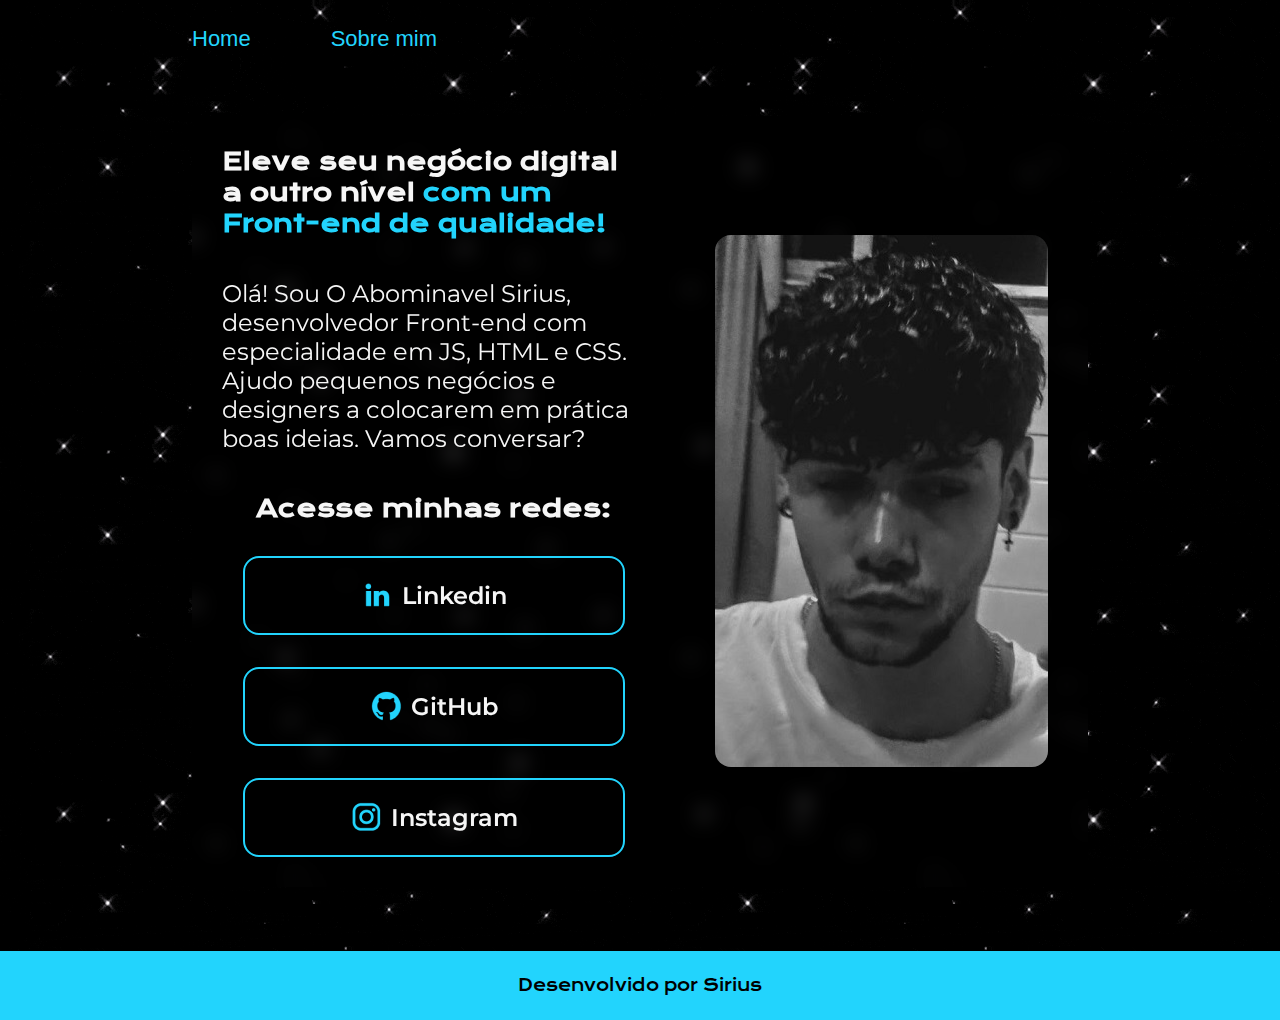
==== about.html @ 1831964c "criando o about e estilizando ainda mais o site" ====
<!DOCTYPE html>
<html lang="pt-br">
    <head>
        <link rel="stylesheet" href="./css/style.css">
        <meta charset="UTF-8">
        <meta http-equiv="X-UA-Compatible" content="IE=edge">
        <meta name="viewport" content="width=device-width, initial-scale=1.0">
        <title>Sobre mim</title>
    </head>

    <body>

        <header class="cabecalho">
            
            <nav class="cabecalho__menu">
                <a class="cabecalho__menu__link" href="./index.html">Home</a>
                <a class="cabecalho__menu__link" href="./about.html">Sobre mim</a>
            </nav>

        </header>

        <main class="apresentacao">
            <section class="apresentacao__conteudo">
                <h1 class="apresentacao__conteudo__titulo">Eleve seu negócio
                    digital a outro nível <strong
                        class="titulo-destaque">com um Front-end de qualidade!
                    </strong></h1>
                <p class="apresentacao__conteudo__texto">Olá! Sou O Abominavel
                    Sirius,
                    desenvolvedor
                    Front-end com especialidade em JS, HTML e
                    CSS. Ajudo pequenos negócios e designers a
                    colocarem em prática boas ideias. Vamos
                    conversar?</p>


                <div class="apresentacao__links">
                    <h2 class="apresentacao__links__subtitulo">Acesse minhas
                        redes:</h2>

                        <a class="apresentacao__links__link"
                        href="https://www.linkedin.com/in/lucas-martins-05a6b8267/s">
                        <img src="./img/linkedin.png" alt="Icone do Github">
                        Linkedin</a>

                        <a class="apresentacao__links__link"
                        href="https://github.com/abominavelsirius">
                        <img src="./img/github.png" alt="Icone do Github">
                        GitHub</a>

                    
                    <a class="apresentacao__links__link"
                        href="https://www.instagram.com/abominavel__sirius/">
                        <img src="./img/instagram.png" alt=""> Instagram</a>

                   
                        
                    

                </div>


            </section>
            <img src="./img/sirius.jpg" alt="Foto de Sirius" class="foto">
        </main>


        <footer class="rodape">
            <p>Desenvolvido por Sirius</p>
        </footer>



    </body>

</html>
---- css/style.css ----
/* DOCUMENTAÇÃO ================================================================= */

@import url('https://fonts.googleapis.com/css2?family=Krona+One&family=Montserrat:wght@400;600&display=swap');

/* font-family: 'Krona One', sans-serif; */

*{
    margin: 0;
    padding: 0;
}

html {

}

body{
    box-sizing: border-box;
    background-color: #000000;
    color: #F6F6F6;
    background: url(./space.gif)
}

/*  CABECALHO ================================================================= */

.cabecalho {
    padding: 2% 0% 0% 15%;
}

.cabecalho__menu {
    display: flex;
    gap: 80px;
}

.cabecalho__menu__link {
    text-decoration: none;
    font-family: sans-serif;
    font-weight: 600px;
    font-size: 22px;
    color: #22D4FD;
    transition: 0.5s;
}

.cabecalho__menu__link:hover {
    color: white;
}



/*  MAIN ================================================================= */





.apresentacao {
    margin: 5% 15%;
    display: flex;
    align-items: center;
    justify-content: space-between;
    border-radius: 16px;
    backdrop-filter: blur(10px);

}


.apresentacao__conteudo {
    width: 615px;
    display: flex;
    flex-direction: column;
    gap: 40px;
    margin: 30px 30px;

}

.apresentacao__conteudo__titulo {
    font-family: 'Krona One', sans-serif;
    font-size: 36px;
    font-size: 24px;
}


.titulo-destaque {
    color: #22D4FD;
}

.apresentacao__conteudo__texto{
    font-size: 24px;
    font-family: 'Montserrat', sans-serif;
}

.apresentacao__links{
    display: flex;
    justify-content: space-between;
    align-items: center;
    flex-direction: column;
    gap: 32px;
}

.apresentacao__links__subtitulo {
    font-family: 'Krona One', sans-serif;
    font-weight: 400px;
}

.apresentacao__links__link{
    display: flex;
    justify-content: center;
    align-items: center;
    gap: 8px;
    width: 378px;
    text-align: center;
    border-radius: 16px;
    font-size: 24px;
    font-weight: 600;
    padding: 21.5px 0;
    text-decoration: none;
    color: #F6F6F6;
    border: 2px solid #22D4FD;
    font-family: 'Montserrat', sans-serif;
    transition: 0.5s;
}

.apresentacao__links__link:hover {
 background-color: #272727;
}

/* FOTO ================================================================= */


.foto {
    margin: 0 40px;

}

img {
    /* width: 400px;
    height: 500px; */
    border-radius: 16px;
    transition:all 4s ease-in-out;
    
}

img:hover {
    box-shadow: 5px 5px 500px 5px #22D4FD;
}

/* ANIMAÇÃO ================================================================= */


.apresentacao {
    animation-name: sombra;
    animation-duration: 10s;
    animation-iteration-count: infinite;
}

@keyframes sombra {
    0% {box-shadow: 5px 5px 30px 5px rgb(47, 0, 255);}
    50% {box-shadow: 5px 5px 30px 5px #22D4FD; }
    100% {box-shadow: 5px 5px 30px 5px rgb(0, 60, 255);}
}


/* RODAPE ================================================================= */


.rodape {
    font-family: 'Krona One', sans-serif; 
    background: #22D4FD;
    color: black;
    text-align: center;
    padding: 24px;
    font-size: 16px;
    font-weight: 400px;
}














/*  ================================================================= */
/*  ================================================================= */
/*  ================================================================= */
/*  ================================================================= */
/*  ================================================================= */

/* como era antes o botão */


/* .apresentacao__links__link{
    background-color: #22D4FD;
    width: 280px;
    text-align: center;
    border-radius: 16px;
    font-size: 24px;
    font-weight: 600;
    padding: 21.5px 0;
    text-decoration: none;
    color: #000000;
    font-family: 'Montserrat', sans-serif;
    transition: 0.5s;
} */
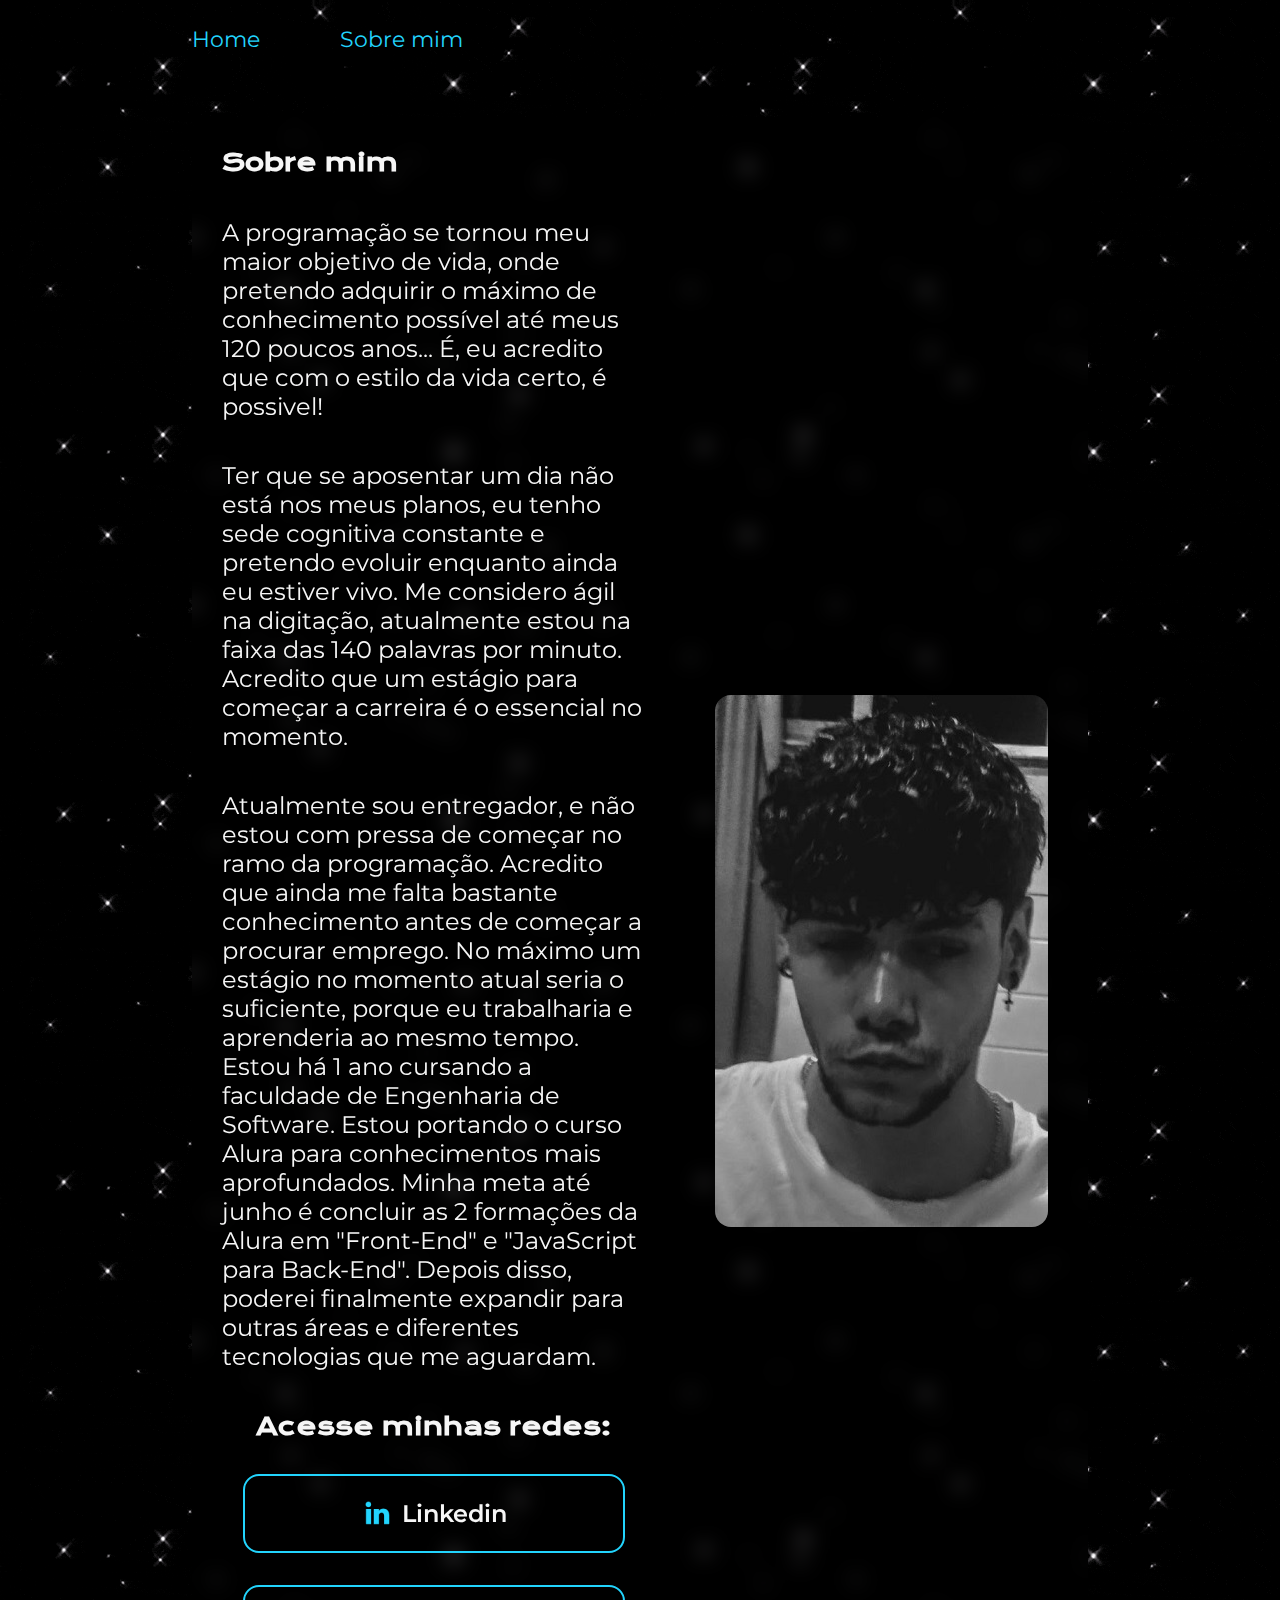
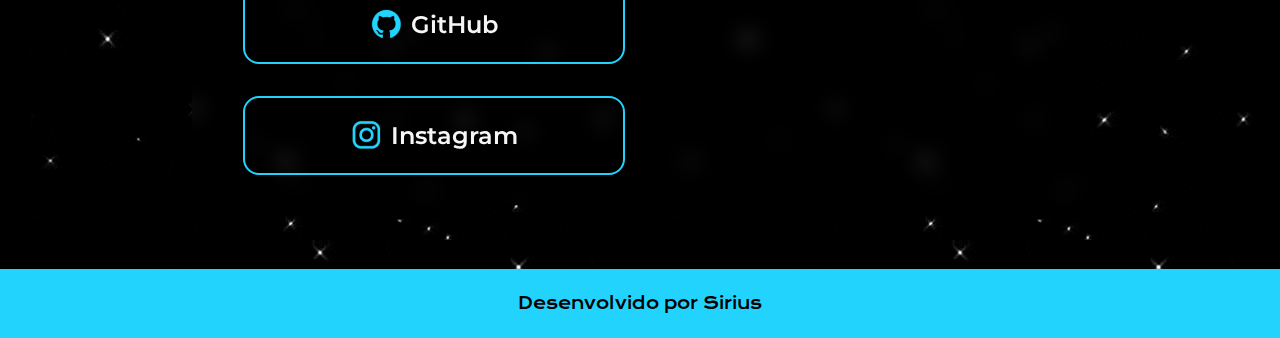
==== commit d9179e48: "finalizando projeto" ====
--- a/about.html
+++ b/about.html
@@ -21,17 +21,24 @@
 
         <main class="apresentacao">
             <section class="apresentacao__conteudo">
-                <h1 class="apresentacao__conteudo__titulo">Eleve seu negócio
-                    digital a outro nível <strong
-                        class="titulo-destaque">com um Front-end de qualidade!
-                    </strong></h1>
-                <p class="apresentacao__conteudo__texto">Olá! Sou O Abominavel
-                    Sirius,
-                    desenvolvedor
-                    Front-end com especialidade em JS, HTML e
-                    CSS. Ajudo pequenos negócios e designers a
-                    colocarem em prática boas ideias. Vamos
-                    conversar?</p>
+                <h1 class="apresentacao__conteudo__titulo">Sobre mim</h1>
+                <p class="apresentacao__conteudo__texto">A programação se tornou meu maior objetivo de vida, onde pretendo adquirir o máximo de conhecimento possível até meus 120 poucos anos... É, eu acredito que com o estilo da vida certo, é possivel!
+                    </p>
+                    <p class="apresentacao__conteudo__texto">
+                    Ter que se aposentar um dia não está nos meus planos, eu tenho sede cognitiva constante e pretendo evoluir enquanto ainda eu estiver vivo.
+                    
+                    Me considero ágil na digitação, atualmente estou na faixa das 140 palavras por minuto.
+                    Acredito que um estágio para começar a carreira é o essencial no momento.
+                    </p>
+
+                    <p class="apresentacao__conteudo__texto">
+                        Atualmente sou entregador, e não estou com pressa de começar no ramo da programação. Acredito que ainda me falta bastante conhecimento antes de começar a procurar emprego. No máximo um estágio no momento atual seria o suficiente, porque eu trabalharia e aprenderia ao mesmo tempo.
+                        
+                        Estou há 1 ano cursando a faculdade de Engenharia de Software.
+                        Estou portando o curso Alura para conhecimentos mais aprofundados.
+                        
+                        Minha meta até junho é concluir as 2 formações da Alura em "Front-End" e "JavaScript para Back-End". Depois disso, poderei finalmente expandir para outras áreas e diferentes tecnologias que me aguardam.
+                        </p>
 
 
                 <div class="apresentacao__links">
--- a/css/style.css
+++ b/css/style.css
@@ -3,6 +3,18 @@
 @import url('https://fonts.googleapis.com/css2?family=Krona+One&family=Montserrat:wght@400;600&display=swap');
 
 /* font-family: 'Krona One', sans-serif; */
+
+:root {
+    --cor-primaria: #000000;
+    --cor-secundaria: #F6F6F6;
+    --cor-terciaria: #22D4FD;
+    --cor-hover: #272727;
+
+    --fonte-primaria: 'Krona one', sans-serif;
+    --fonte-secundaria: 'Montserrat', sans-serif;
+}
+
+
 
 *{
     margin: 0;
@@ -15,8 +27,8 @@
 
 body{
     box-sizing: border-box;
-    background-color: #000000;
-    color: #F6F6F6;
+    background-color: var(--cor-primaria);
+    color: var(--cor-secundaria);
     background: url(./space.gif)
 }
 
@@ -33,15 +45,15 @@
 
 .cabecalho__menu__link {
     text-decoration: none;
-    font-family: sans-serif;
+    font-family: var(--fonte-secundaria);
     font-weight: 600px;
     font-size: 22px;
-    color: #22D4FD;
+    color: var(--cor-terciaria);
     transition: 0.5s;
 }
 
 .cabecalho__menu__link:hover {
-    color: white;
+    color: var(--cor-secundaria);
 }
 
 
@@ -73,19 +85,19 @@
 }
 
 .apresentacao__conteudo__titulo {
-    font-family: 'Krona One', sans-serif;
+    font-family: var(--fonte-primaria);
     font-size: 36px;
     font-size: 24px;
 }
 
 
 .titulo-destaque {
-    color: #22D4FD;
+    color: var(--cor-terciaria);
 }
 
 .apresentacao__conteudo__texto{
     font-size: 24px;
-    font-family: 'Montserrat', sans-serif;
+    font-family: var(--fonte-secundaria);
 }
 
 .apresentacao__links{
@@ -97,7 +109,7 @@
 }
 
 .apresentacao__links__subtitulo {
-    font-family: 'Krona One', sans-serif;
+    font-family: var(--fonte-primaria);
     font-weight: 400px;
 }
 
@@ -113,14 +125,14 @@
     font-weight: 600;
     padding: 21.5px 0;
     text-decoration: none;
-    color: #F6F6F6;
-    border: 2px solid #22D4FD;
-    font-family: 'Montserrat', sans-serif;
+    color: var(--cor-secundaria);
+    border: 2px solid var(--cor-terciaria);
+    font-family: var(--fonte-secundaria);
     transition: 0.5s;
 }
 
 .apresentacao__links__link:hover {
- background-color: #272727;
+ background-color: var(--cor-hover);
 }
 
 /* FOTO ================================================================= */
@@ -140,7 +152,7 @@
 }
 
 img:hover {
-    box-shadow: 5px 5px 500px 5px #22D4FD;
+    box-shadow: 5px 5px 500px 5px var(--cor-terciaria);
 }
 
 /* ANIMAÇÃO ================================================================= */
@@ -163,9 +175,9 @@
 
 
 .rodape {
-    font-family: 'Krona One', sans-serif; 
-    background: #22D4FD;
-    color: black;
+    font-family: var(--fonte-primaria); 
+    background: var(--cor-terciaria);
+    color: var(--cor-primaria);
     text-align: center;
     padding: 24px;
     font-size: 16px;
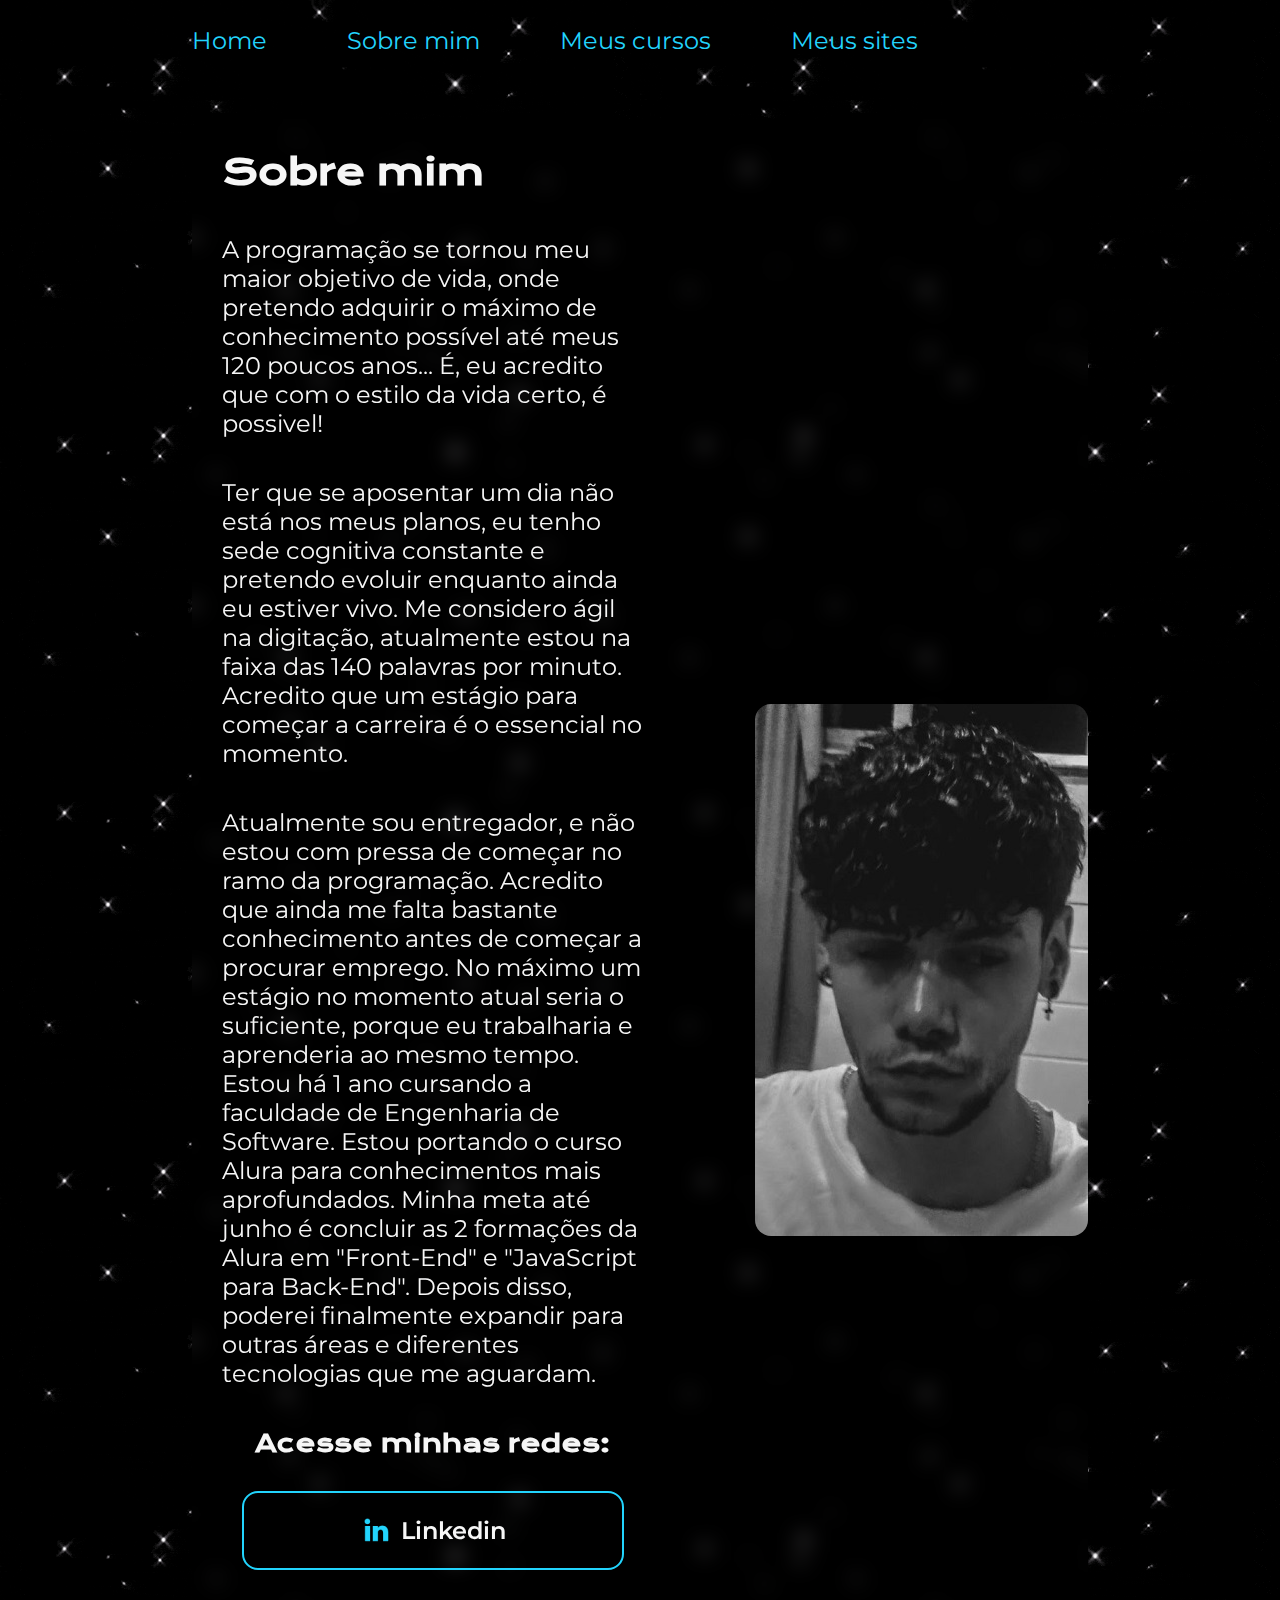
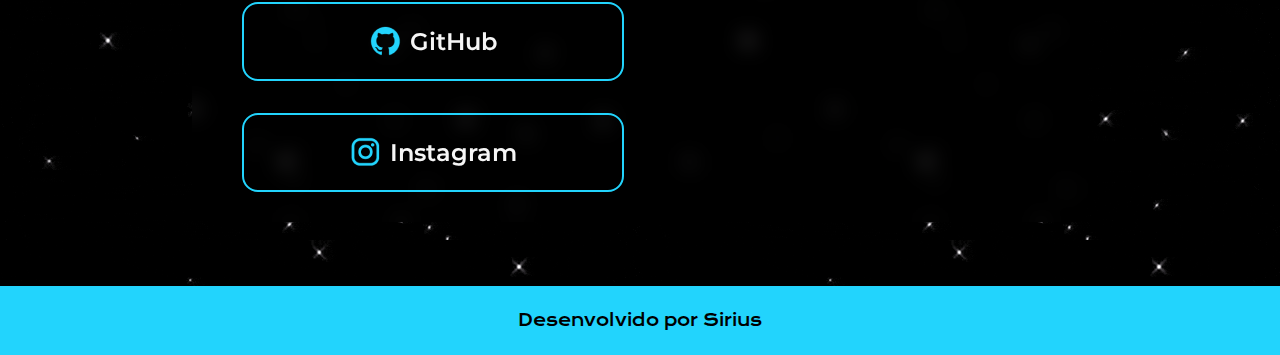
==== commit 77d1a253: "manutencao basica" ====
--- a/about.html
+++ b/about.html
@@ -15,6 +15,10 @@
             <nav class="cabecalho__menu">
                 <a class="cabecalho__menu__link" href="./index.html">Home</a>
                 <a class="cabecalho__menu__link" href="./about.html">Sobre mim</a>
+                <a class="cabecalho__menu__link" href="../meus_cursos/versao_atual/meus_cursos.html" target="_blank">Meus cursos</a>
+                <a class="cabecalho__menu__link" href="../Todos-meus-Sites/index.html" target="_blank">Meus sites</a>
+
+
             </nav>
 
         </header>
@@ -41,30 +45,30 @@
                         </p>
 
 
-                <div class="apresentacao__links">
-                    <h2 class="apresentacao__links__subtitulo">Acesse minhas
-                        redes:</h2>
-
-                        <a class="apresentacao__links__link"
-                        href="https://www.linkedin.com/in/lucas-martins-05a6b8267/s">
-                        <img src="./img/linkedin.png" alt="Icone do Github">
-                        Linkedin</a>
-
-                        <a class="apresentacao__links__link"
-                        href="https://github.com/abominavelsirius">
-                        <img src="./img/github.png" alt="Icone do Github">
-                        GitHub</a>
-
-                    
-                    <a class="apresentacao__links__link"
-                        href="https://www.instagram.com/abominavel__sirius/">
-                        <img src="./img/instagram.png" alt=""> Instagram</a>
-
-                   
-                        
-                    
-
-                </div>
+                        <div class="apresentacao__links">
+                            <h2 class="apresentacao__links__subtitulo">Acesse minhas
+                                redes:</h2>
+        
+                                <a class="apresentacao__links__navegacao"
+                                href="https://www.linkedin.com/in/lucas-martins-05a6b8267/s" target="_blank">
+                                <img src="./img/linkedin.png" alt="Icone do Github">
+                                Linkedin</a>
+        
+                                <a class="apresentacao__links__navegacao"
+                                href="https://github.com/abominavelsirius" target="_blank">
+                                <img src="./img/github.png" alt="Icone do Github">
+                                GitHub</a>
+        
+                            
+                            <a class="apresentacao__links__navegacao"
+                                href="https://www.instagram.com/abominavel__sirius/" target="_blank">
+                                <img src="./img/instagram.png" alt=""> Instagram</a>
+        
+                           
+                                
+                            
+        
+                        </div>
 
 
             </section>
--- a/css/style.css
+++ b/css/style.css
@@ -47,13 +47,13 @@
     text-decoration: none;
     font-family: var(--fonte-secundaria);
     font-weight: 600px;
-    font-size: 22px;
+    font-size: 1.5rem; /* 24 divido por 16px (1rem) dá 1.5 */
     color: var(--cor-terciaria);
     transition: 0.5s;
 }
 
 .cabecalho__menu__link:hover {
-    color: var(--cor-secundaria);
+    color: var(--cor-hover);
 }
 
 
@@ -71,12 +71,14 @@
     justify-content: space-between;
     border-radius: 16px;
     backdrop-filter: blur(10px);
+    gap: 82px;
 
 }
 
 
 .apresentacao__conteudo {
-    width: 615px;
+    /* width: 615px; */
+    /* width: 50%; */
     display: flex;
     flex-direction: column;
     gap: 40px;
@@ -86,8 +88,8 @@
 
 .apresentacao__conteudo__titulo {
     font-family: var(--fonte-primaria);
-    font-size: 36px;
-    font-size: 24px;
+    font-size: 2.25rem; /* 1'rem = 16px */
+
 }
 
 
@@ -96,7 +98,7 @@
 }
 
 .apresentacao__conteudo__texto{
-    font-size: 24px;
+    font-size: 1.5rem;
     font-family: var(--fonte-secundaria);
 }
 
@@ -111,9 +113,10 @@
 .apresentacao__links__subtitulo {
     font-family: var(--fonte-primaria);
     font-weight: 400px;
-}
-
-.apresentacao__links__link{
+    /* width: 50%; */
+}
+
+.apresentacao__links__navegacao {
     display: flex;
     justify-content: center;
     align-items: center;
@@ -121,7 +124,7 @@
     width: 378px;
     text-align: center;
     border-radius: 16px;
-    font-size: 24px;
+    font-size: 1.5rem;
     font-weight: 600;
     padding: 21.5px 0;
     text-decoration: none;
@@ -131,14 +134,14 @@
     transition: 0.5s;
 }
 
-.apresentacao__links__link:hover {
+.apresentacao__links__navegacao:hover {
  background-color: var(--cor-hover);
 }
 
 /* FOTO ================================================================= */
 
 
-.foto {
+.apresentacao__imagem {
     margin: 0 40px;
 
 }
@@ -148,7 +151,7 @@
     height: 500px; */
     border-radius: 16px;
     transition:all 4s ease-in-out;
-    
+    /* width: 30%; */
 }
 
 img:hover {
@@ -180,12 +183,35 @@
     color: var(--cor-primaria);
     text-align: center;
     padding: 24px;
-    font-size: 16px;
+    font-size: 1rem;
     font-weight: 400px;
 }
 
 
 
+/*  ================================================================= */
+
+/* // se for até esse tamanho, vai usar os estilos dentro */
+@media (max-width: 1200px) {
+    .cabecalho {
+        padding: 10%;
+    }
+
+    .cabecalho__menu {
+        justify-content: center;
+    }
+
+
+    .apresentacao {
+        flex-direction: column-reverse;
+        padding: 5%;
+    }
+
+    .apresentacao__conteudo {
+        width: auto;
+    }
+
+}
 
 
 
